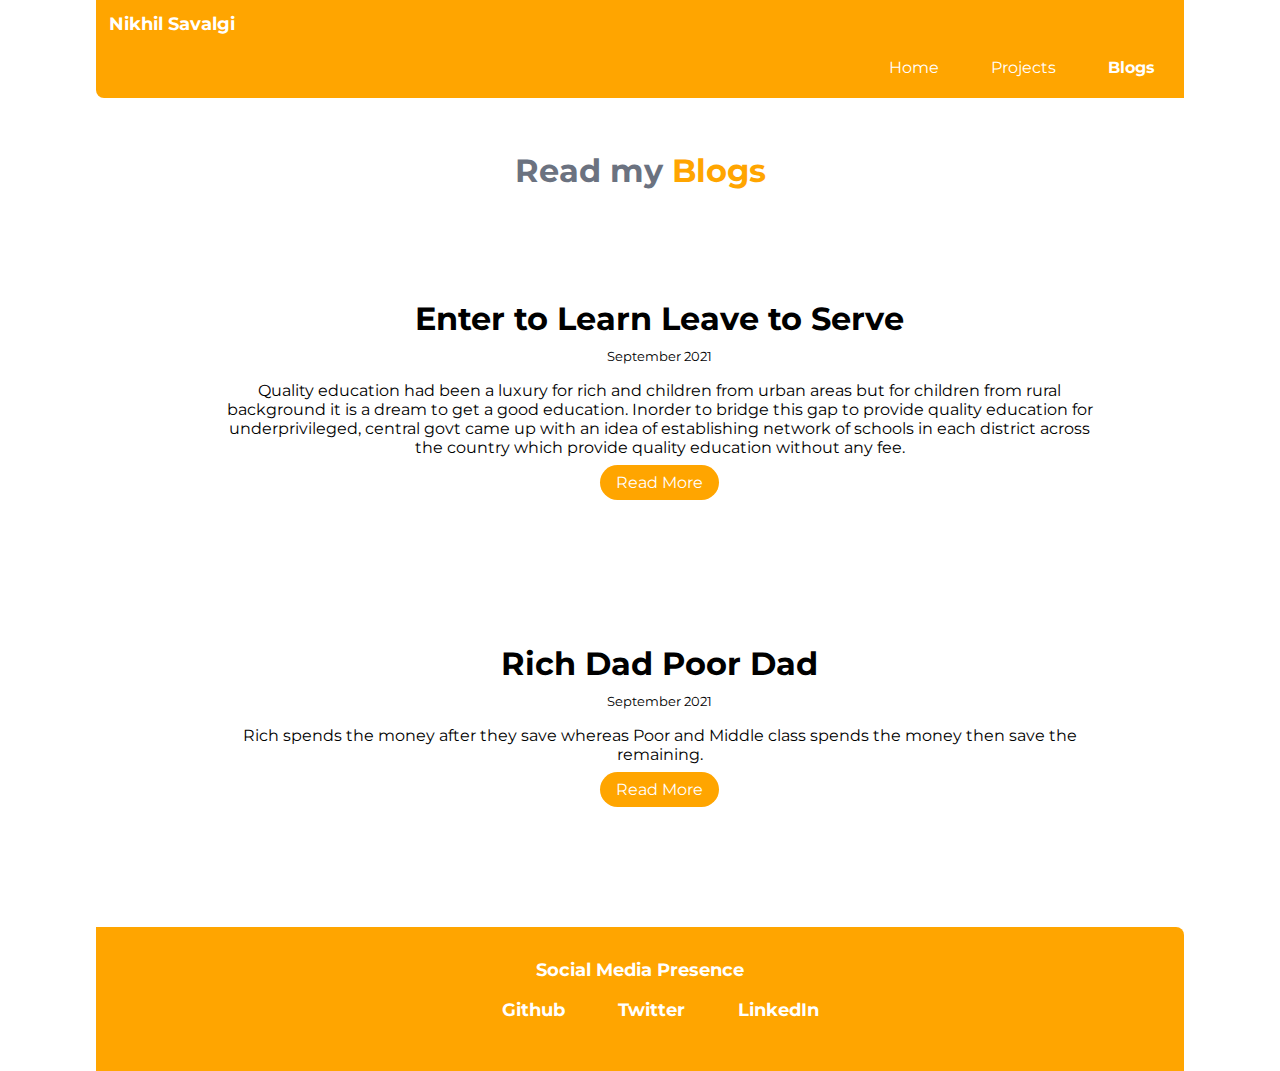
==== blogs.html @ 37a36adb "Initial Commit" ====
<!DOCTYPE html>
<html lang="en">
<head>
    <meta charset="UTF-8">
    <meta http-equiv="X-UA-Compatible" content="IE=edge">
    <meta name="viewport" content="width=device-width, initial-scale=1.0">
    <title>Nikhil Savalgi</title>
    <link href="styles.css" rel="stylesheet">
</head>
<body>
    <nav class="navigation container">
        <div class="nav-brand">Nikhil Savalgi</div>
        <ul class="list-non-bullet nav-pills">
            <li class="list-item-inline">
                <a class="link" href="index.html">Home</a>
                </li>
            <li class="list-item-inline">
                <a class="link" href="projects.html">Projects</a>
            </li>
            <li class="list-item-inline">
                <a class="link link-active" href="blogs.html">Blogs</a>
                </li>
        </ul>
    </nav>

    <header class="hero">
        <h1 class="hero-heading">Read my <span class="heading-inverted">Blogs</span></h1>
    </header>
    <ul class="list-non-bullet">
        <li>
            <article class="showcase-blog container centered-container section">
                <h1>Enter to Learn Leave to Serve</h1>
                <small>September 2021</small>
                <p>Quality education had been a luxury for rich and children from urban areas but for children from rural background 
                   it is a dream to get a good education. Inorder to bridge this gap to provide quality education for underprivileged,  
                   central govt came up with an idea
                   of establishing network of schools in each district across the country which provide quality education without any fee.
                </p>
                <a class="link link-primary" href=" " target="_blank">Read More</a>
            </article>
        </li>
        <li>
            <article class="showcase-blog container centered-container section">
                <h1>Rich Dad Poor Dad</h1>
                <small>September 2021</small>
                <p>Rich spends the money after they save whereas Poor and Middle class spends the money then save the remaining.
                </p>
                <a class="link link-primary" href=" " target="_blank">Read More</a>
            </article>
        </li>

    </ul>

    <footer class="footer">
        <div class="footer-header">Social Media Presence
            <ul class="social-links">
                <li class="list-item-inline">
                    <a class="link" href="https://github.com/NICCK08" target="_blank">Github</a>
                </li>
                <li class="list-item-inline">
                    <a class="link" href="https://twitter.com/inikhilsavalgi" target="_blank">Twitter</a>
                </li>
                <li class="list-item-inline">
                    <a class="link" href="https://www.linkedin.com/in/nikhil-savalgi" target="_blank">LinkedIn</a>
                </li>
            </ul>

        </div>
    </footer>
---- styles.css ----
@import url('https://fonts.googleapis.com/css2?family=Montserrat:wght@500&display=swap');

:root {
    --primary-color: orange;
    --dark-gray: #6B7280;
    --white: white;
    --ow:#F3F4F6;
}

body {
    font-family: 'Montserrat',
    sans-serif;
    margin: 0px auto;
    width: 85%;
    max-width: 85%;
}

hr {
    margin: 2rem 0rem;
}

.container {
    padding-left: 1rem;
    padding-right: 1rem;
}

.centered-container {
    max-width:900px;
    margin: auto;
}


.link {
    text-decoration: none;
    padding: 0.5rem 1rem;
    color: var(--white);
}

.link-primary {
    background-color: var(--primary-color);
    border-radius: 2rem;
    color:white;
    margin: 0rem 0.5rem;
}

.link-secondary {
    color: var(--primary-color);
    border-radius: 2rem;
    border: 1px solid var(--primary-color);
    margin: 0rem 0.5rem;
}

.list-non-bullet {
    list-style: none;
}
.list-item-inline {
    display: inline;
    padding: 0rem 0.5rem;
}


.navigation {
    background-color: var(--primary-color);
    color:var(--white);
    border-bottom-left-radius: 0.5rem ;
    padding: 0.3rem;
}
.navigation .nav-brand {
    padding: 0.5rem;
    font-weight: bold;
    font-size: 1.1rem;
}
.navigation .link {
    color:var(--white);
}
.navigation .link-active {
    font-weight: bold;
}
.navigation .nav-pills {
    text-align: right;
}

.hero {
    padding: 2rem;
}
.hero .hero-img {
    max-width: 350px;
    display: block;
    margin: auto;
    padding-top: 2rem;
}
.hero .hero-heading {
    text-align: center;
    color: var(--dark-gray);
}
.hero .hero-heading .heading-inverted {
    color: var(--primary-color);
}


.section {
    padding: 1rem;
    width: 85%;
    margin:2rem auto;
    text-align: center;
}

.section h1 {
    text-align: center;
    padding: 0rem;
    margin: 0.5rem;
}
.ow {
    background-color: var(--ow);
    border-radius: 2rem;
    width: 85%;
    margin:2rem auto;
    text-align: center;
}

.footer {
    background-color: var(--primary-color);
    text-align: center;
    padding: 2rem;
    border-top-right-radius: 0.5rem ;
    margin: auto;
}
.footer .footer-header {
    font-weight: bold;
    font-size: large;
    color: var(--white);
}
.footer .ul {
    padding-inline-start: 0px;
}


.showcase-list {
    padding: 2rem;
    text-align: center;
    max-width: 2rem auto;
}
.showcase-list p {
    font-weight: normal;
    padding-bottom: 1rem;
}

.showcase-blog {
    padding-bottom: 6rem;
}

.div-small {
    text-align: center;
}
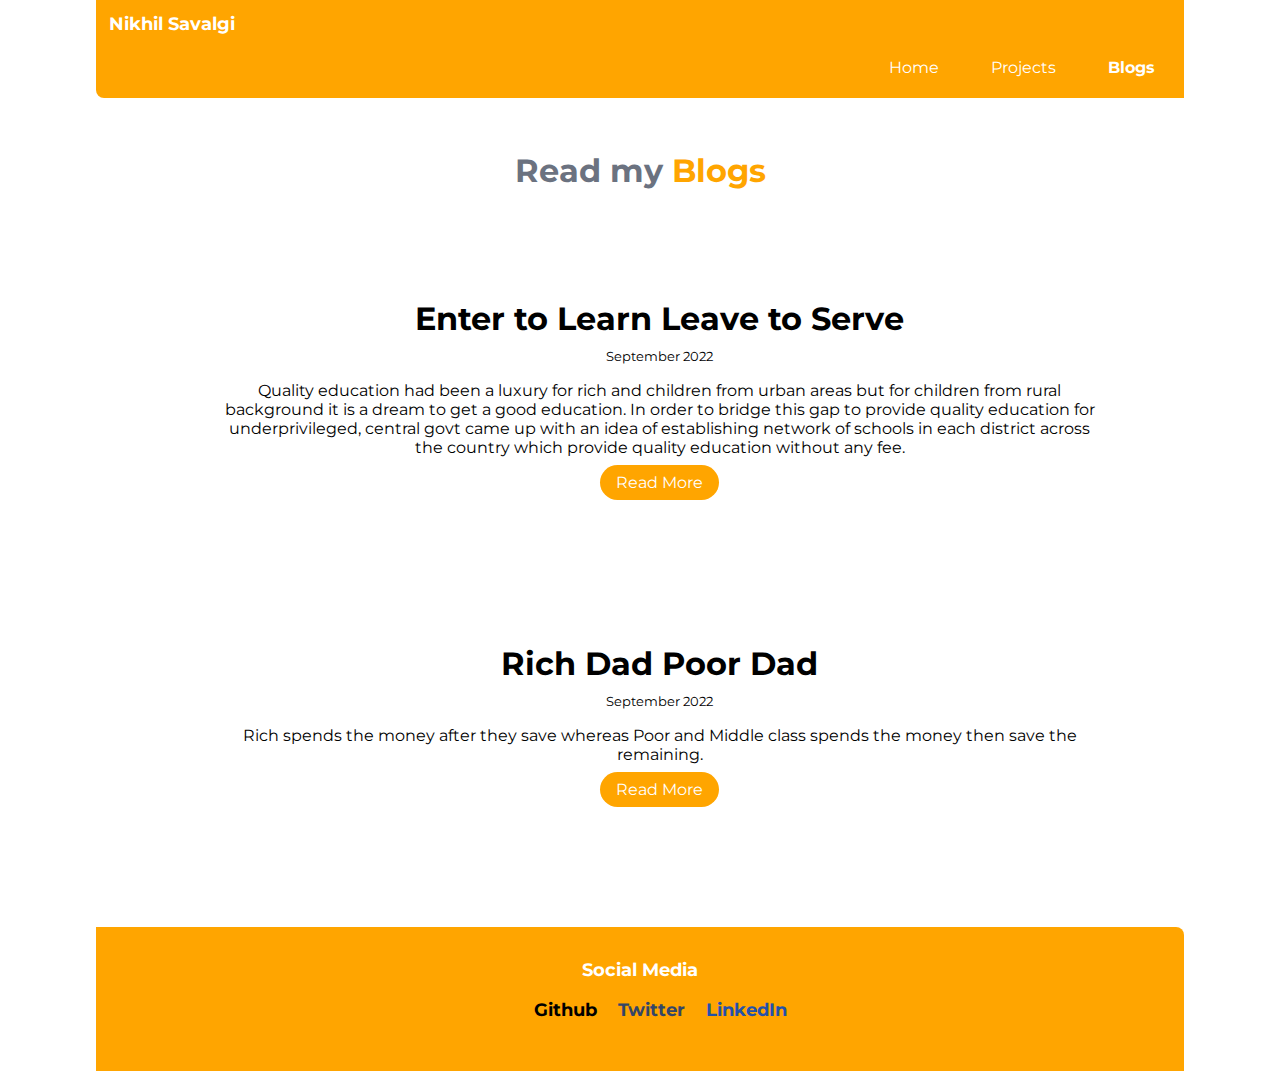
==== commit 91c64995: "Updated Html" ====
--- a/blogs.html
+++ b/blogs.html
@@ -30,9 +30,9 @@
         <li>
             <article class="showcase-blog container centered-container section">
                 <h1>Enter to Learn Leave to Serve</h1>
-                <small>September 2021</small>
+                <small>September 2022</small>
                 <p>Quality education had been a luxury for rich and children from urban areas but for children from rural background 
-                   it is a dream to get a good education. Inorder to bridge this gap to provide quality education for underprivileged,  
+                   it is a dream to get a good education. In order to bridge this gap to provide quality education for underprivileged,  
                    central govt came up with an idea
                    of establishing network of schools in each district across the country which provide quality education without any fee.
                 </p>
@@ -42,7 +42,7 @@
         <li>
             <article class="showcase-blog container centered-container section">
                 <h1>Rich Dad Poor Dad</h1>
-                <small>September 2021</small>
+                <small>September 2022</small>
                 <p>Rich spends the money after they save whereas Poor and Middle class spends the money then save the remaining.
                 </p>
                 <a class="link link-primary" href=" " target="_blank">Read More</a>
@@ -52,16 +52,16 @@
     </ul>
 
     <footer class="footer">
-        <div class="footer-header">Social Media Presence
+        <div class="footer-header">Social Media 
             <ul class="social-links">
                 <li class="list-item-inline">
-                    <a class="link" href="https://github.com/NICCK08" target="_blank">Github</a>
+                    <a class="link01" href="https://github.com/NICCK08" target="_blank">Github</a>
                 </li>
                 <li class="list-item-inline">
-                    <a class="link" href="https://twitter.com/inikhilsavalgi" target="_blank">Twitter</a>
+                    <a class="link02" href="https://twitter.com/inikhilsavalgi" target="_blank">Twitter</a>
                 </li>
                 <li class="list-item-inline">
-                    <a class="link" href="https://www.linkedin.com/in/nikhil-savalgi" target="_blank">LinkedIn</a>
+                    <a class="link03" href="https://www.linkedin.com/in/nikhil-savalgi" target="_blank">LinkedIn</a>
                 </li>
             </ul>
 
--- a/styles.css
+++ b/styles.css
@@ -34,6 +34,8 @@
     text-decoration: none;
     padding: 0.5rem 1rem;
     color: var(--white);
+    cursor:pointer;
+
 }
 
 .link-primary {
@@ -129,6 +131,7 @@
     font-weight: bold;
     font-size: large;
     color: var(--white);
+    text-align: ce;
 }
 .footer .ul {
     padding-inline-start: 0px;
@@ -151,4 +154,16 @@
 
 .div-small {
     text-align: center;
+}
+.link01{
+    color: black;
+    text-decoration: none;
+}
+.link02{
+    color: #344567;
+    text-decoration: none;
+}
+.link03{
+    color: #2451aa;
+    text-decoration: none;
 }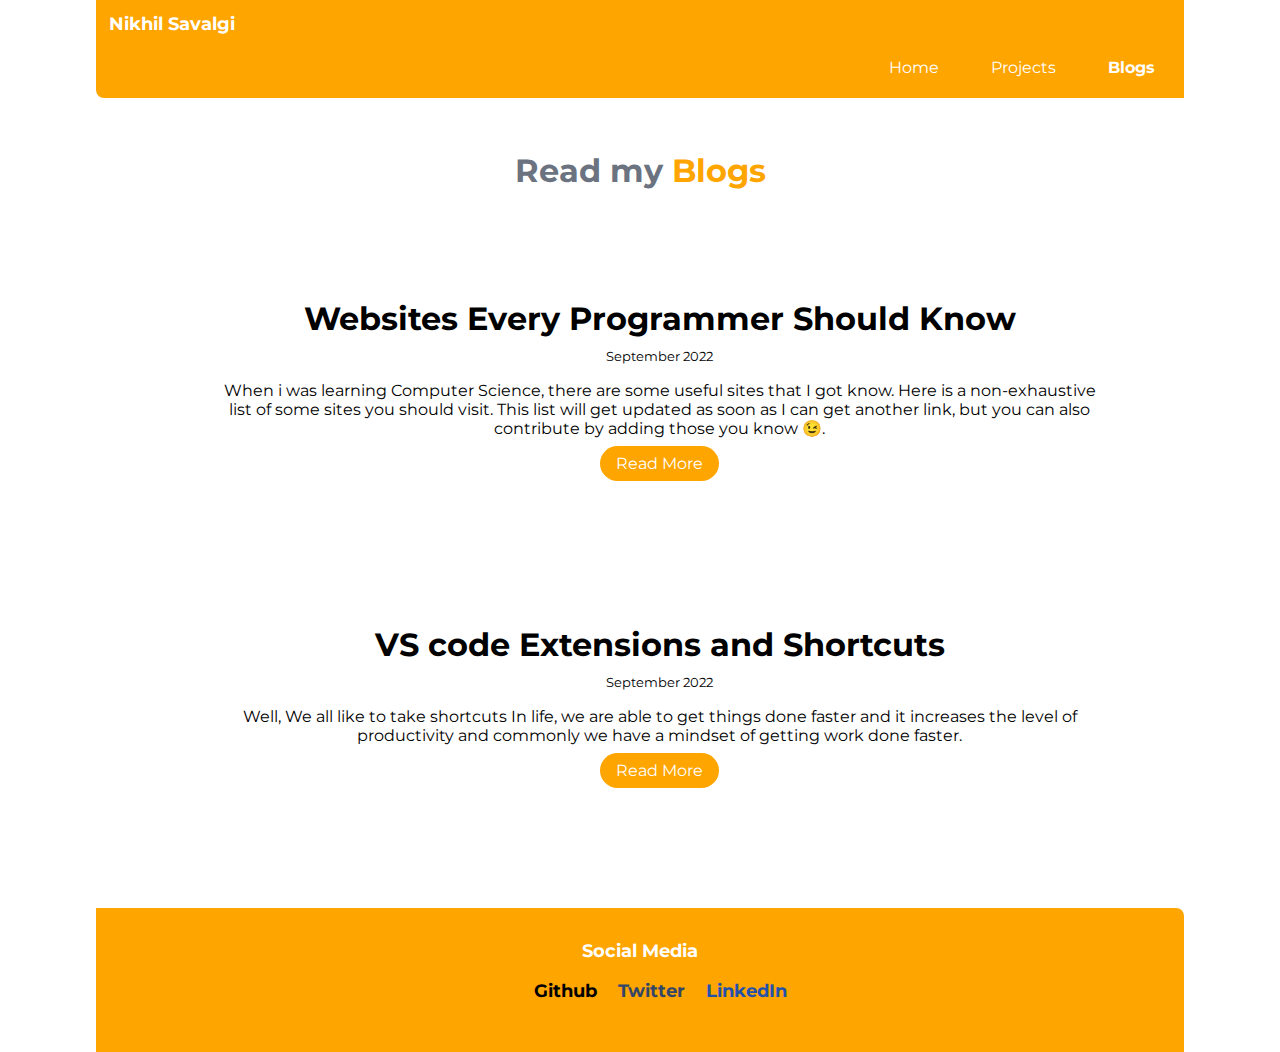
==== commit 858d5374: "Update blogs" ====
--- a/blogs.html
+++ b/blogs.html
@@ -29,23 +29,20 @@
     <ul class="list-non-bullet">
         <li>
             <article class="showcase-blog container centered-container section">
-                <h1>Enter to Learn Leave to Serve</h1>
+                <h1>Websites Every Programmer Should Know</h1>
                 <small>September 2022</small>
-                <p>Quality education had been a luxury for rich and children from urban areas but for children from rural background 
-                   it is a dream to get a good education. In order to bridge this gap to provide quality education for underprivileged,  
-                   central govt came up with an idea
-                   of establishing network of schools in each district across the country which provide quality education without any fee.
+                <p>When i was learning Computer Science, there are some useful sites that I got know. Here is a non-exhaustive list of some sites you should visit. This list will get updated as soon as I can get another link, but you can also contribute by adding those you know 😉.
                 </p>
-                <a class="link link-primary" href=" " target="_blank">Read More</a>
+                <a class="link link-primary" href=" https://dev.to/nicck08/websites-every-programmer-should-know-28k3" target="_blank">Read More</a>
             </article>
         </li>
         <li>
             <article class="showcase-blog container centered-container section">
-                <h1>Rich Dad Poor Dad</h1>
+                <h1>VS code Extensions and Shortcuts</h1>
                 <small>September 2022</small>
-                <p>Rich spends the money after they save whereas Poor and Middle class spends the money then save the remaining.
+                <p>Well, We all like to take shortcuts In life, we are able to get things done faster and it increases the level of productivity and commonly we have a mindset of getting work done faster.
                 </p>
-                <a class="link link-primary" href=" " target="_blank">Read More</a>
+                <a class="link link-primary" href="https://dev.to/nicck08/vs-code-extensions-and-common-shortcuts-for-web-designers-3mm4     " target="_blank">Read More</a>
             </article>
         </li>
 
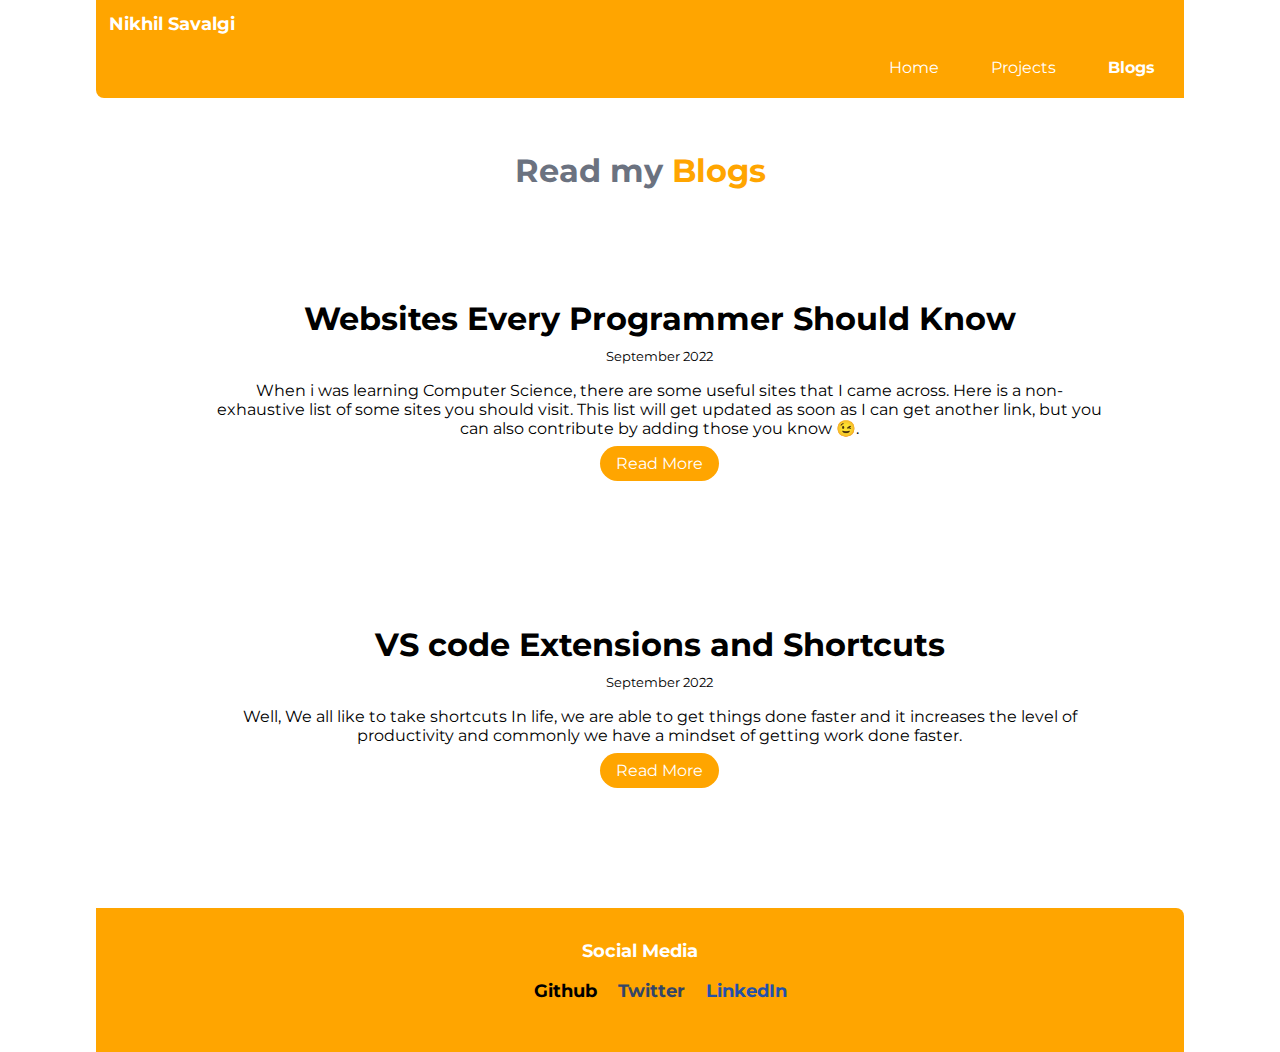
==== commit 5eaec028: "Updated Blogs" ====
--- a/blogs.html
+++ b/blogs.html
@@ -31,7 +31,7 @@
             <article class="showcase-blog container centered-container section">
                 <h1>Websites Every Programmer Should Know</h1>
                 <small>September 2022</small>
-                <p>When i was learning Computer Science, there are some useful sites that I got know. Here is a non-exhaustive list of some sites you should visit. This list will get updated as soon as I can get another link, but you can also contribute by adding those you know 😉.
+                <p>When i was learning Computer Science, there are some useful sites that I came across. Here is a non-exhaustive list of some sites you should visit. This list will get updated as soon as I can get another link, but you can also contribute by adding those you know 😉.
                 </p>
                 <a class="link link-primary" href=" https://dev.to/nicck08/websites-every-programmer-should-know-28k3" target="_blank">Read More</a>
             </article>
@@ -58,7 +58,7 @@
                     <a class="link02" href="https://twitter.com/inikhilsavalgi" target="_blank">Twitter</a>
                 </li>
                 <li class="list-item-inline">
-                    <a class="link03" href="https://www.linkedin.com/in/nikhil-savalgi" target="_blank">LinkedIn</a>
+                    <a class="link03" href="https://www.linkedin.com/in/nikhil-savalgi-a29757191/" target="_blank">LinkedIn</a>
                 </li>
             </ul>
 
